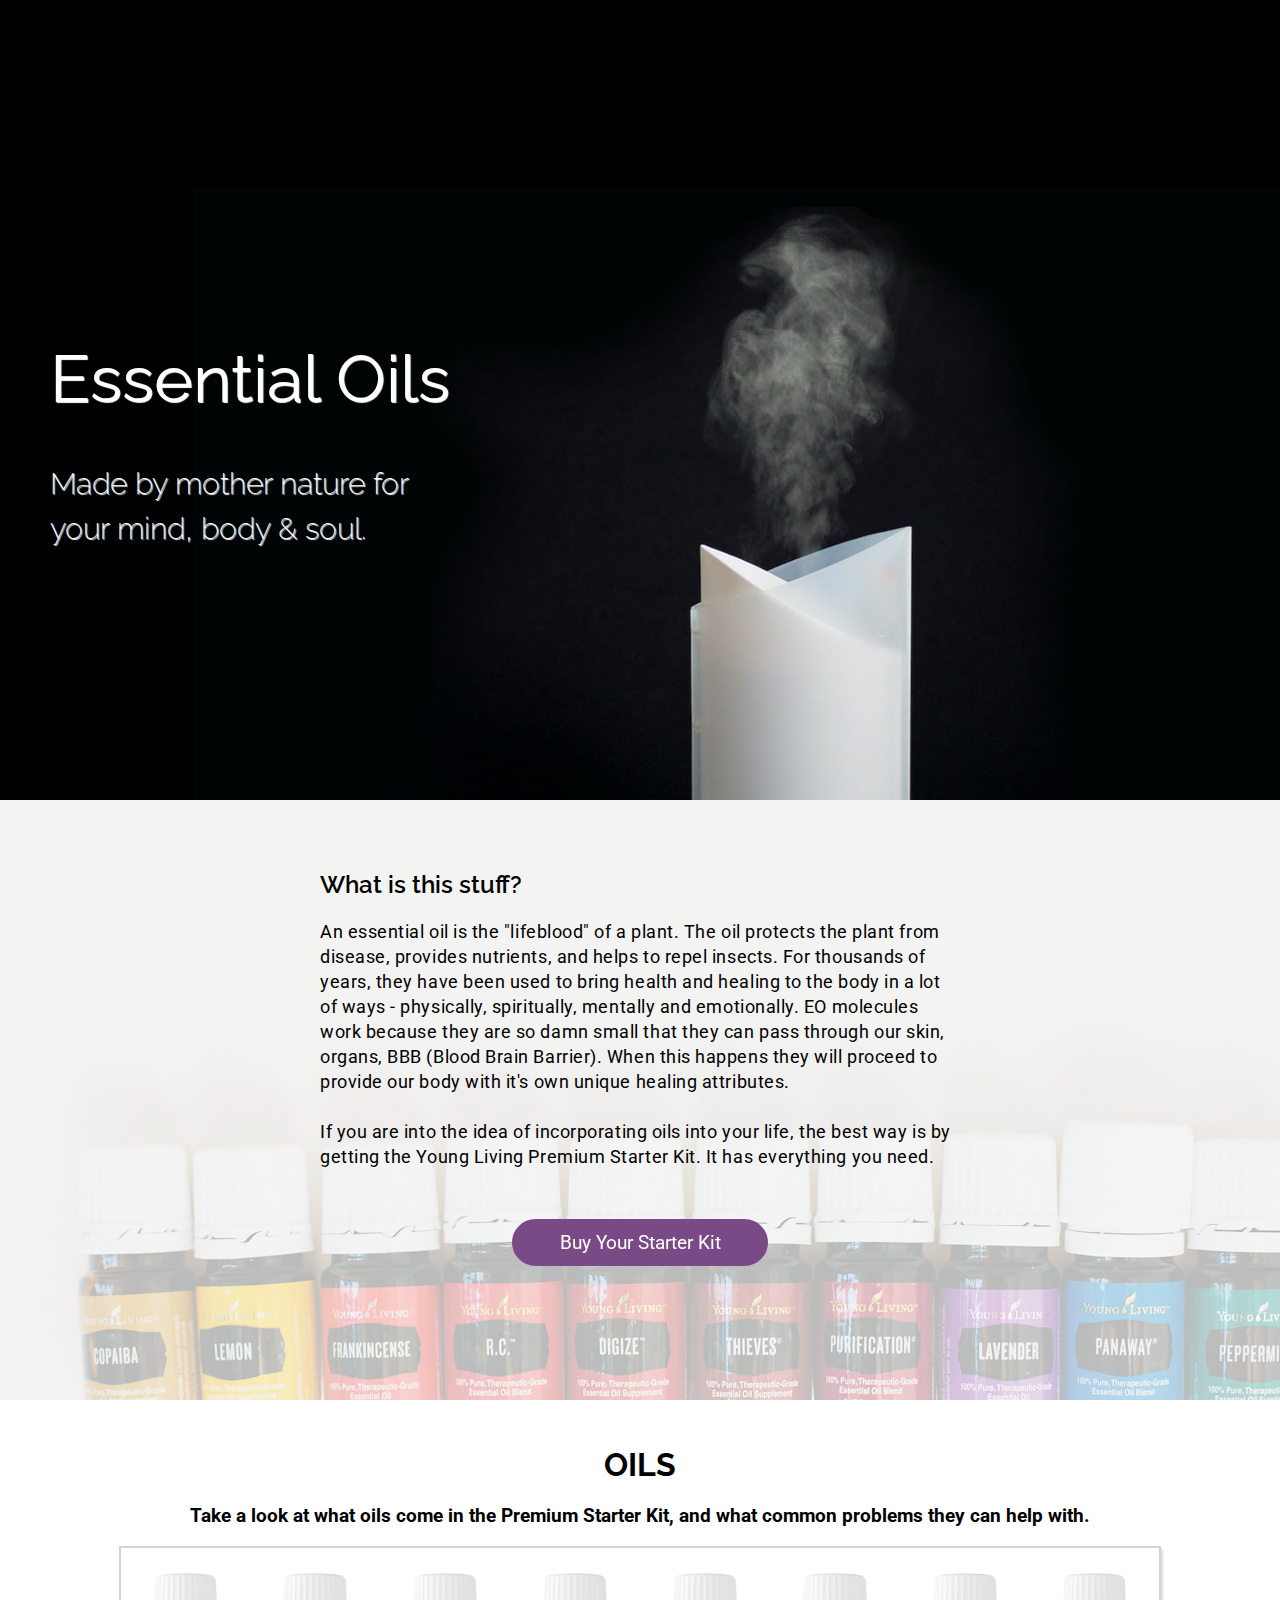
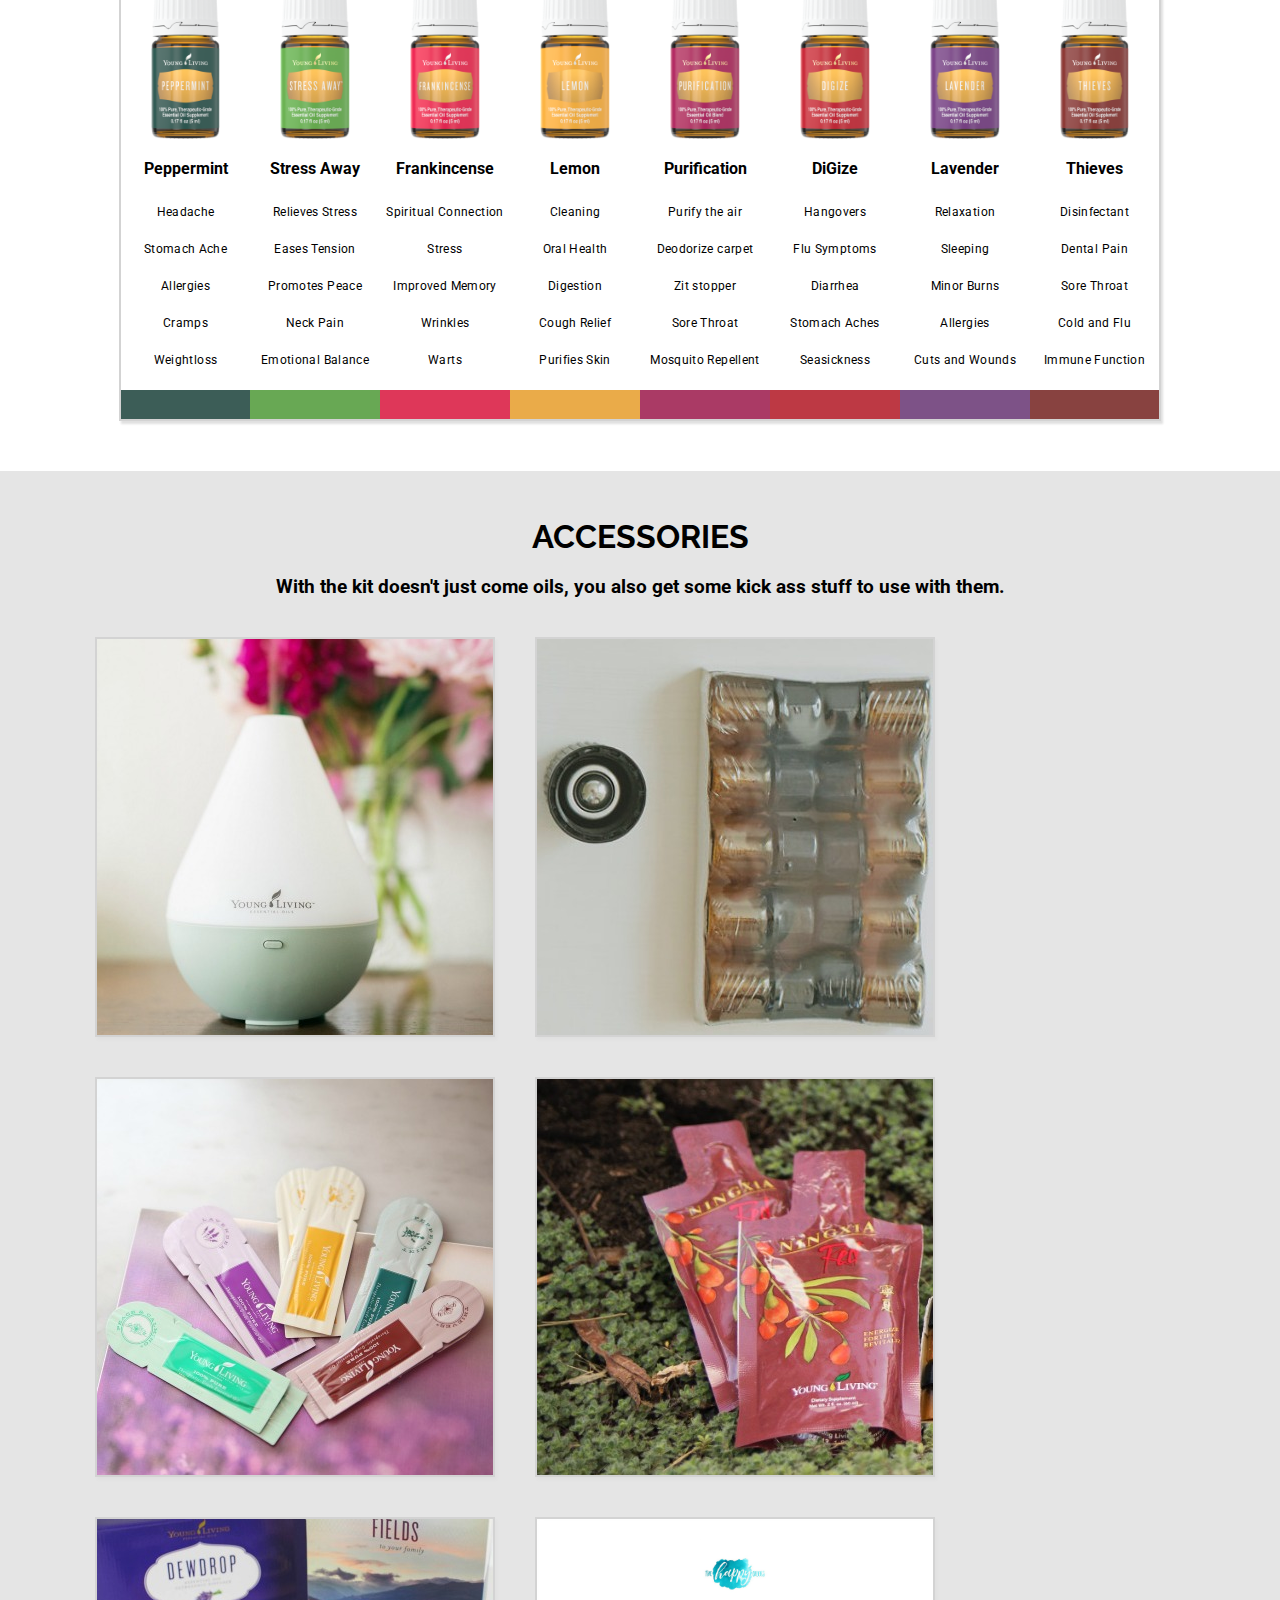
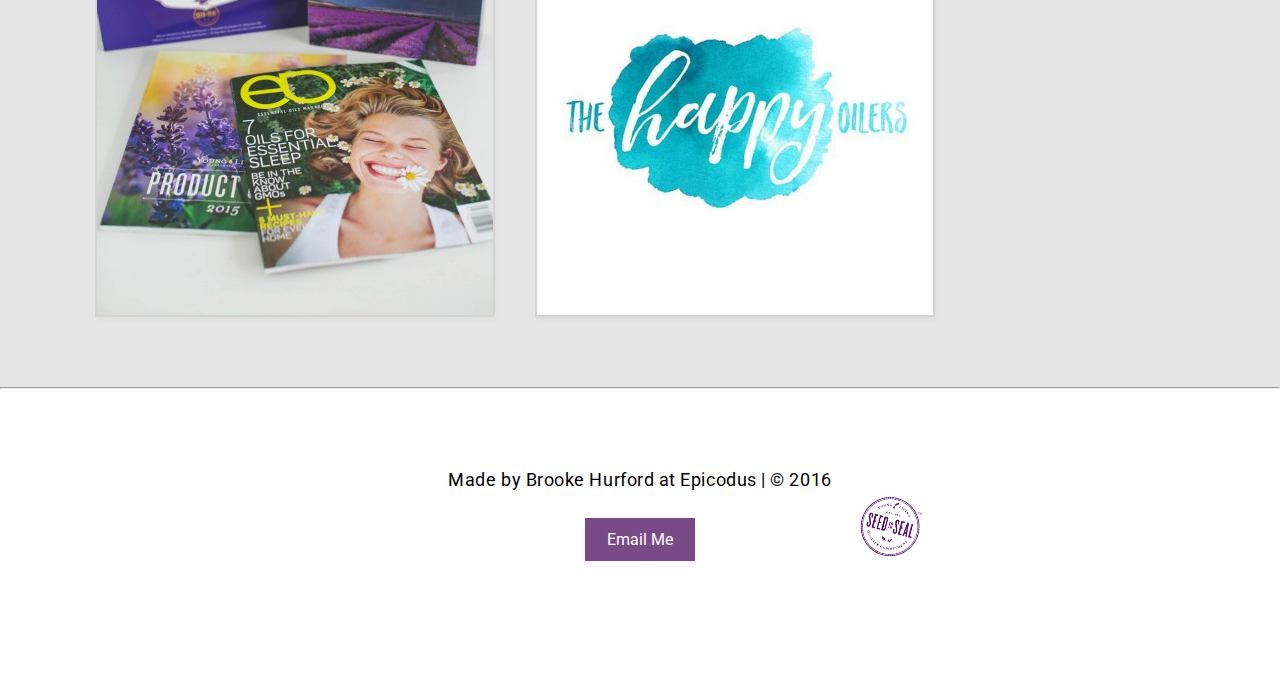
==== index.html @ 5f3150ab "Add initial files and create Sass partials" ====
<!DOCTYPE html>
<html>
  <head>
    <link rel="stylesheet" href="css/application.css">
    <link href='https://fonts.googleapis.com/css?family=Raleway:400,700,400italic,600|Roboto:400,400italic,700' rel='stylesheet' type='text/css'>
    <title>EO Starter Kit</title>
  </head>
  <body>
    <div id="header">
      <div class="tagline">
        <h1>Essential Oils</h1>
        <h2>Made by mother nature for your mind, body &#38; soul.</h2>
      </div>
    </div>
    <div id="summary">
      <div class="transparent">
        <div class="summaryCenter">
          <h2>What is this stuff?</h2>
          <p>An essential oil is the &#34;lifeblood&#34; of a plant. The oil protects the plant from disease, provides nutrients, and helps to repel insects. For thousands of years, they have been used to bring health and healing to the body in a lot of ways - physically, spiritually, mentally and emotionally. EO molecules work because they are so damn small that they can pass through our skin, organs, BBB (Blood Brain Barrier). When this happens they will proceed to provide our body with it's own unique healing attributes.<br></br>

          If you are into the idea of incorporating oils into your life, the best way is by getting the Young Living Premium Starter Kit. It has everything you need.</p>
          <a class="hvr-grow" href="https://www.youngliving.com/vo/#/signup/start?sponsorid=3085150&enrollerid=3085150&isocountrycode=US&isolanguagecode=en&type=member" target="_blank">Buy Your Starter Kit</a>
        </div>
      </div>
    </div>
    <div id="table">
      <h1>OILS</h1>
      <h3>Take a look at what oils come in the Premium Starter Kit, and what common problems they can help with.</h3>
      <table id="youngLivingOils">
        <thead>
          <tr>
            <td><img src="img/Peppermint.png"></td>
            <td><img src="img/StressAway2.png"></td>
            <td><img src="img/Frank.png"></td>
            <td><img src="img/Lemon.png"></td>
            <td><img src="img/purification.png"></td>
            <td><img src="img/DiGize.png"></td>
            <td><img src="img/Lavender.png"></td>
            <td><img src="img/Thieves.png"></td>
          </tr>
        </thead>
        <tbody>
          <tr>
            <th>Peppermint</th>
            <th>Stress Away</th>
            <th>Frankincense</th>
            <th>Lemon</th>
            <th>Purification</th>
            <th>DiGize</th>
            <th>Lavender</th>
            <th>Thieves</th>
          </tr>
          <tr>
            <td id="peppermint">
              <p>Headache</p>
              <p>Stomach Ache</p>
              <p>Allergies</p>
              <p>Cramps</p>
              <p>Weightloss</p>
            </td>
            <td id="stressAway">
              <p>Relieves Stress</p>
              <p>Eases Tension</p>
              <p>Promotes Peace</p>
              <p>Neck Pain</p>
              <p>Emotional Balance</p>
            </td>
            <td id="frankinsense">
              <p>Spiritual Connection</p>
              <p>Stress</p>
              <p>Improved Memory</p>
              <p>Wrinkles</p>
              <p>Warts</p>
            </td>
            <td id="lemon">
              <p>Cleaning</p>
              <p>Oral Health</p>
              <p>Digestion</p>
              <p>Cough Relief</p>
              <p>Purifies Skin</p>
            </td>
            <td id="purification">
              <p>Purify the air</p>
              <p>Deodorize carpet</p>
              <p>Zit stopper</p>
              <p>Sore Throat</p>
              <p>Mosquito Repellent</p>
            </td>
            <td id="digize">
              <p>Hangovers</p>
              <p>Flu Symptoms</p>
              <p>Diarrhea</p>
              <p>Stomach Aches</p>
              <p>Seasickness</p>
            </td>
            <td id="lavender">
              <p>Relaxation</p>
              <p>Sleeping</p>
              <p>Minor Burns</p>
              <p>Allergies</p>
              <p>Cuts and Wounds</p>
            </td>
            <td id="thieves">
              <p>Disinfectant</p>
              <p>Dental Pain</p>
              <p>Sore Throat</p>
              <p>Cold and Flu</p>
              <p>Immune Function</p>
            </td>
          </tr>
          <tr>
            <td class="peppermint"></td>
            <td class="green"></td>
            <td class="deepPink"></td>
            <td class="lemon"></td>
            <td class="purification"></td>
            <td class="digize"></td>
            <td class="purple"></td>
            <td class="redBrown"></td>
          </tr>
        </tbody>
      </table>
    </div>
    <div id="accessories">
      <h1>ACCESSORIES</h1>
      <h3>With the kit doesn&#39;t just come oils, you also get some kick ass stuff to use with them.</h3>
      <div id="gallery">
        <div class="dewdrop">
        </div>
        <div class="bottles">
        </div>
        <div class="packets">
        </div>
        <div class="red">
        </div>
        <div class="magazines">
        </div>
        <div class="happyoiler">
          <a><img src="img/happyoiler.jpg"></a>
        </div>
      </div>
    </div>
    <div id="footer">
      <hr>
      <p>Made by Brooke Hurford at Epicodus | &#169; 2016</p>
      <a href="mailto:brookebhurford@gmail.com">Email Me</a>
      <img class="seed" src="img/seed-to-seal.png">
    </div>
  </body>
</html>
---- css/application.css ----
*,
*::before,
*::after {
  -webkit-box-sizing: border-box;
  -moz-box-sizing: border-box;
  box-sizing: border-box; }

body {
  margin: 0px;
  font-family: 'Roboto', sans-serif; }

h1 {
  font-family: 'Raleway', sans-serif; }

h2 {
  font-family: 'Raleway', sans-serif;
  font-weight: 600; }

p {
  letter-spacing: .03em;
  line-height: 25px;
  font-size: 18px; }

hr {
  margin-top: 0; }

.hvr-grow {
  display: inline-block;
  vertical-align: middle;
  -webkit-transform: translateZ(0);
  transform: translateZ(0);
  box-shadow: 0 0 1px transparent;
  -webkit-backface-visibility: hidden;
  backface-visibility: hidden;
  -moz-osx-font-smoothing: grayscale;
  -webkit-transition-duration: 0.3s;
  transition-duration: 0.3s;
  -webkit-transition-property: transform;
  transition-property: transform; }

.hvr-grow:hover, .hvr-grow:focus, .hvr-grow:active {
  -webkit-transform: scale(1.1);
  transform: scale(1.1); }

#header {
  background-image: url("../img/bamboo-top.png");
  height: 800px;
  width: 100%;
  background-size: cover; }

.tagline {
  color: white;
  position: absolute;
  top: 340px;
  left: 50px; }

.tagline h1 {
  font-family: 'Raleway', sans-serif;
  font-weight: 500;
  font-size: 66px;
  font-weight: normal;
  margin-top: 0;
  text-shadow: 1px 1px 1px white; }

.tagline h2 {
  font-family: 'Raleway', sans-serif;
  font-weight: 200;
  font-size: 30px;
  text-shadow: 1px 1px 1px white;
  width: 60%;
  line-height: 45px; }

#summary {
  background-image: url("../img/oils.jpg");
  width: 100%;
  height: 600px;
  overflow: auto; }

#summary h2 {
  margin-top: 0;
  padding-top: 70px; }

.transparent {
  content: " ";
  z-index: 10;
  display: block;
  height: 600px;
  background: rgba(255, 255, 255, 0.7); }

.summaryCenter {
  margin-left: auto;
  margin-right: auto;
  width: 50%; }

#summary a {
  background-color: #794A86;
  color: white;
  display: block;
  margin-left: 30%;
  margin-right: 30%;
  font-size: 1.2em;
  border: 2px solid #794A86;
  border-radius: 100px;
  margin-top: 50px;
  padding: 10px 15px 10px 15px;
  text-align: center;
  text-decoration: none; }

/* Oils section and Table Content
=================*/
#youngLivingOils {
  margin-left: auto;
  margin-right: auto; }

#table {
  padding-top: 25px;
  width: 100%; }

#table h1, h3 {
  text-align: center; }

#table p {
  text-align: center;
  font-size: 12px;
  text-shadow: 1px 1px 1px white; }

table {
  border-collapse: collapse;
  border: 2px solid lightgrey;
  box-shadow: 2px 3px 2px #E0E0E0;
  overflow: hidden; }

img {
  max-width: 70px;
  display: block;
  margin-left: auto;
  margin-right: auto;
  margin-top: 20px;
  margin-bottom: 10px; }

tbody tr {
  border-left: 1px solid #E0E0E0; }

tbody tr td {
  width: 130px; }

tbody tr th {
  text-shadow: 0 2px 2px white; }

td, th {
  padding: 5px;
  position: relative;
  outline: 10; }

.redBrown {
  background-color: #884240;
  height: 30px;
  margin: 5px; }

.purple {
  background-color: #7d5287;
  height: 30px;
  margin: 5px; }

.digize {
  background-color: #bd3944;
  height: 30px;
  margin: 5px; }

.purification {
  background-color: #aa3a65;
  height: 30px;
  margin: 5px; }

.lemon {
  background-color: #EAAB49;
  height: 30px;
  margin: 5px; }

.deepPink {
  background-color: #de3759;
  height: 30px;
  margin: 5px; }

.green {
  background-color: #68a854;
  height: 30px;
  margin: 5px; }

.peppermint {
  background-color: #3C5D57;
  height: 30px;
  margin: 5px; }

/* ---- Table Hover Effects ----*/
td:hover::after, th:hover::after {
  content: '';
  height: 10000px;
  left: 0;
  position: absolute;
  top: -5000px;
  width: 100%;
  z-index: -1; }

td:hover::after,
th:hover::after {
  background-color: #E0E0E0; }

/* Accessories Section with Image Gallery
===================*/
#accessories {
  margin-top: 50px;
  margin-bottom: 0;
  padding-top: 25px;
  padding-bottom: 50px;
  background-color: rgba(0, 0, 0, 0.1); }

#accessories h1 {
  text-align: center; }

#gallery {
  margin: 0 auto;
  overflow: auto;
  padding-left: 75px; }

/* Image Gallery with Hovers
===================*/
/* ---- Dewdrop ----*/
.dewdrop {
  overflow: auto;
  float: left;
  width: 33%;
  height: 400px;
  width: 400px;
  border: 2px solid lightgrey;
  box-shadow: 2px 3px 2px #E0E0E0;
  margin: 20px; }

.dewdrop {
  position: relative;
  background-image: url("../img/dewdrop.jpg");
  width: 400px;
  height: 400px; }

.dewdrop:before {
  content: "";
  position: absolute;
  width: 100%;
  height: 100%;
  top: 0;
  left: 0;
  background: rgba(0, 0, 0, 0.5);
  opacity: 0;
  transition: all 1s;
  -webkit-transition: all 1s; }

.dewdrop:hover:before {
  color: white;
  opacity: 1;
  text-align: center;
  vertical-align: middle; }

.dewdrop:hover:after {
  content: "The Dewdrop Diffuser";
  color: white;
  position: absolute;
  top: 170px;
  left: 50px;
  font-size: 2em;
  text-align: center; }

/* ---- Small Bottles ----*/
.bottles {
  overflow: auto;
  float: left;
  width: 33%;
  height: 400px;
  width: 400px;
  border: 2px solid lightgrey;
  box-shadow: 2px 3px 2px #E0E0E0;
  margin: 20px; }

.bottles {
  position: relative;
  background-image: url("../img/small-bottles.jpg");
  width: 400px;
  height: 400px; }

.bottles:before {
  content: "";
  position: absolute;
  width: 100%;
  height: 100%;
  top: 0;
  left: 0;
  background: rgba(0, 0, 0, 0.5);
  opacity: 0;
  transition: all 1s;
  -webkit-transition: all 1s; }

.bottles:hover:before {
  color: white;
  opacity: 1;
  text-align: center;
  vertical-align: middle; }

.bottles:hover:after {
  width: 80%;
  content: "2oz Samples Bottles & Roller Top";
  color: white;
  position: absolute;
  top: 170px;
  left: 50px;
  font-size: 2em;
  text-align: center; }

/* ---- Sample Packets ----*/
.packets {
  overflow: auto;
  float: left;
  width: 33%;
  height: 400px;
  width: 400px;
  border: 2px solid lightgrey;
  box-shadow: 2px 3px 2px #E0E0E0;
  margin: 20px; }

.packets {
  position: relative;
  background-image: url("../img/sample-packets.jpg");
  width: 400px;
  height: 400px; }

.packets:before {
  content: "";
  position: absolute;
  width: 100%;
  height: 100%;
  top: 0;
  left: 0;
  background: rgba(0, 0, 0, 0.5);
  opacity: 0;
  transition: all 1s;
  -webkit-transition: all 1s; }

.packets:hover:before {
  color: white;
  opacity: 1;
  text-align: center;
  vertical-align: middle; }

.packets:hover:after {
  width: 80%;
  content: "4oz Sample Packets";
  color: white;
  position: absolute;
  top: 170px;
  left: 50px;
  font-size: 2em;
  text-align: center; }

/* ---- Ningxia Red Packets ----*/
.red {
  overflow: auto;
  float: left;
  width: 33%;
  height: 400px;
  width: 400px;
  border: 2px solid lightgrey;
  box-shadow: 2px 3px 2px #E0E0E0;
  margin: 20px; }

.red {
  position: relative;
  background-image: url("../img/red.jpg");
  width: 400px;
  height: 400px; }

.red:before {
  content: "";
  position: absolute;
  width: 100%;
  height: 100%;
  top: 0;
  left: 0;
  background: rgba(0, 0, 0, 0.5);
  opacity: 0;
  transition: all 1s;
  -webkit-transition: all 1s; }

.red:hover:before {
  color: white;
  opacity: 1;
  text-align: center;
  vertical-align: middle; }

.red:hover:after {
  width: 80%;
  content: "Samples of Ningxia Red";
  color: white;
  position: absolute;
  top: 170px;
  left: 40px;
  font-size: 2em;
  text-align: center; }

/* ---- Magazines ----*/
.magazines {
  overflow: auto;
  float: left;
  width: 33%;
  height: 400px;
  width: 400px;
  border: 2px solid lightgrey;
  box-shadow: 2px 3px 2px #E0E0E0;
  margin: 20px; }

.magazines {
  position: relative;
  background-image: url("../img/magazines.jpg");
  width: 400px;
  height: 400px; }

.magazines:before {
  content: "";
  position: absolute;
  width: 100%;
  height: 100%;
  top: 0;
  left: 0;
  background: rgba(0, 0, 0, 0.5);
  opacity: 0;
  transition: all 1s;
  -webkit-transition: all 1s; }

.magazines:hover:before {
  color: white;
  opacity: 1;
  text-align: center;
  vertical-align: middle; }

.magazines:hover:after {
  width: 80%;
  content: "Literature to Help You Learn About Oils";
  color: white;
  position: absolute;
  top: 170px;
  left: 40px;
  font-size: 2em;
  text-align: center; }

/* ---- Happy Oiler ----*/
.happyoiler {
  overflow: auto;
  float: left;
  width: 33%;
  height: 400px;
  width: 400px;
  border: 2px solid lightgrey;
  box-shadow: 2px 3px 2px #E0E0E0;
  margin: 20px; }

.happyoiler {
  position: relative;
  background-image: url("../img/happyoiler.jpg");
  width: 400px;
  height: 400px; }

.happyoiler:before {
  content: "";
  position: absolute;
  width: 100%;
  height: 100%;
  top: 0;
  left: 0;
  background: rgba(0, 0, 0, 0.5);
  opacity: 0;
  transition: all 1s;
  -webkit-transition: all 1s; }

.happyoiler:hover:before {
  color: white;
  opacity: 1;
  text-align: center;
  vertical-align: middle; }

.happyoiler:hover:after {
  width: 80%;
  content: "Join a Community of Fellow Oilers";
  color: white;
  position: absolute;
  top: 170px;
  left: 40px;
  font-size: 2em;
  text-align: center; }

/* Footer
===================*/
#footer {
  padding-bottom: 30px;
  text-align: center; }

#footer p {
  padding-top: 60px;
  padding-bottom: 20px; }

#footer a {
  text-decoration: none;
  border: 2px solid #794A86;
  background-color: #794A86;
  color: white;
  padding: 10px 20px 10px 20px; }

#footer a:hover {
  border: 2px solid #794A86;
  background-color: white;
  color: #794A86;
  padding: 10px 20px 10px 20px; }

#footer img {
  position: relative;
  left: 250px;
  bottom: 75px;
  transform: rotate(15deg); }

/*# sourceMappingURL=application.css.map */
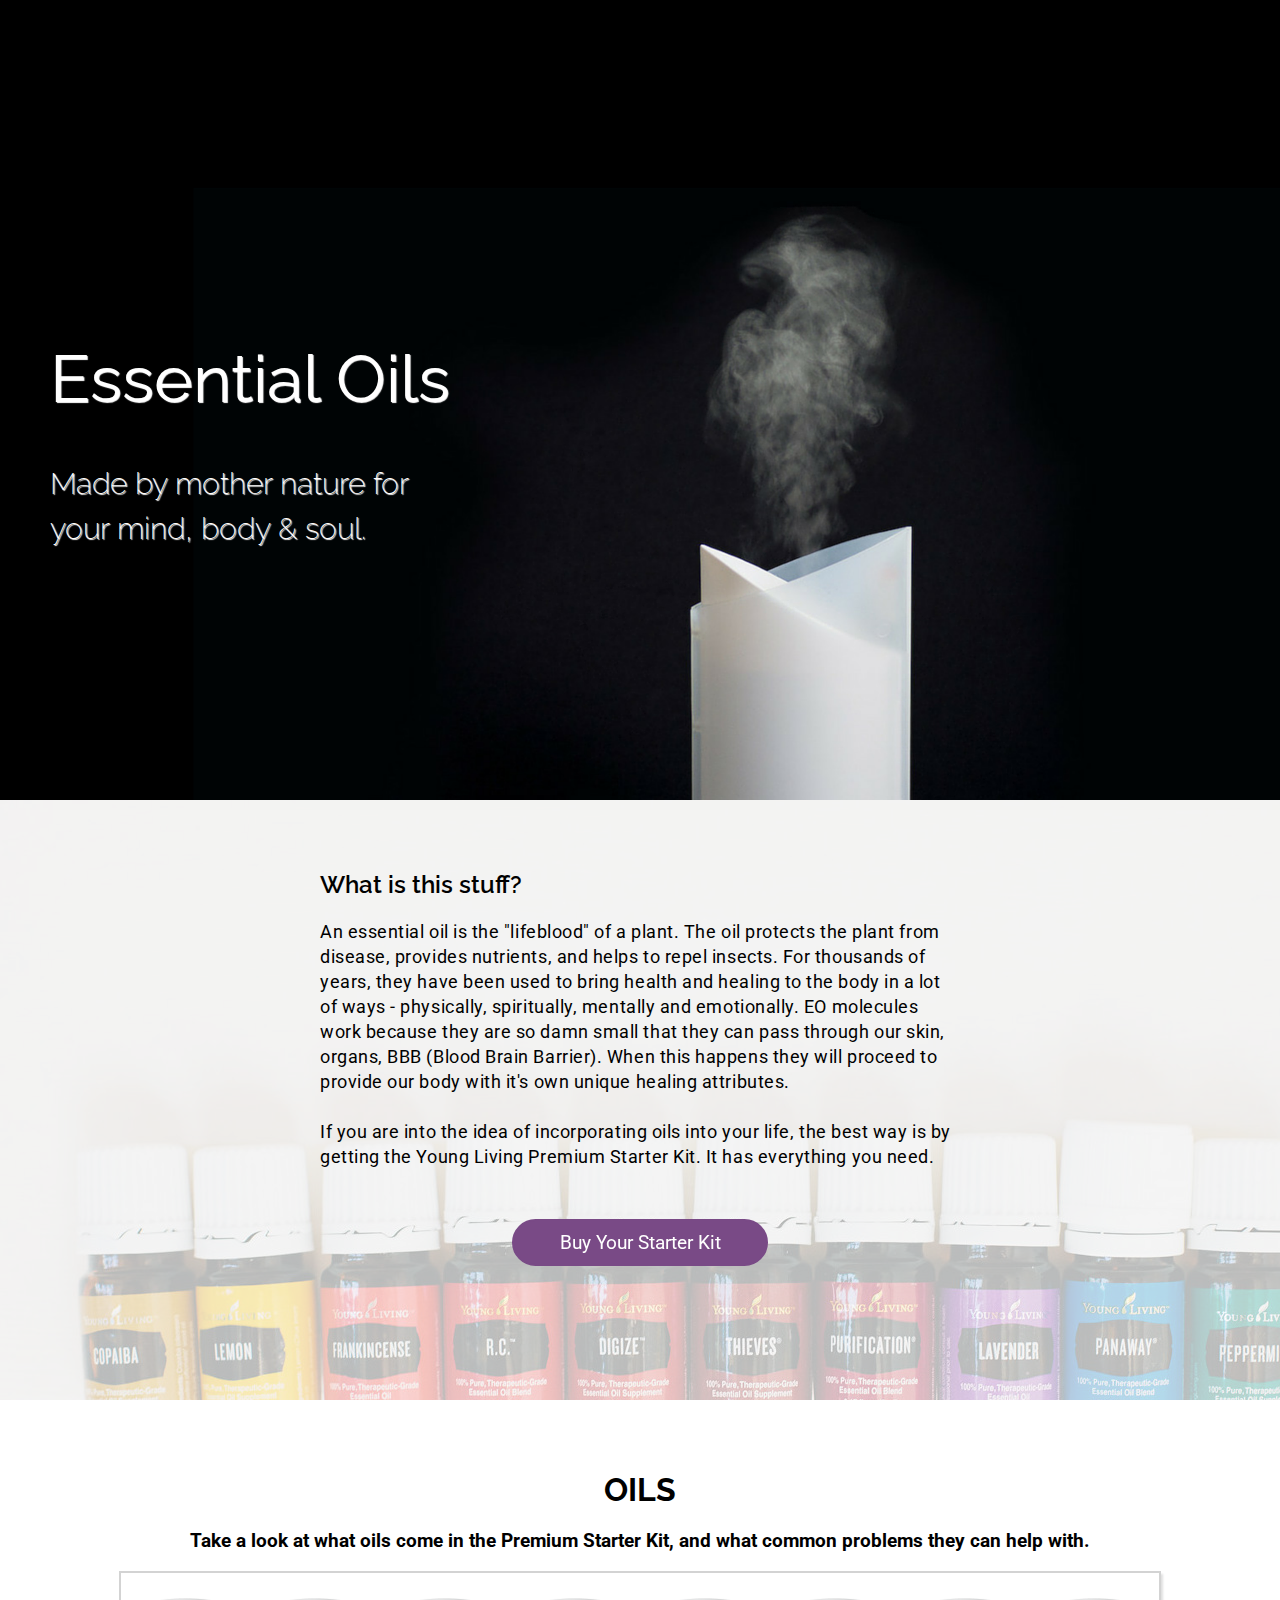
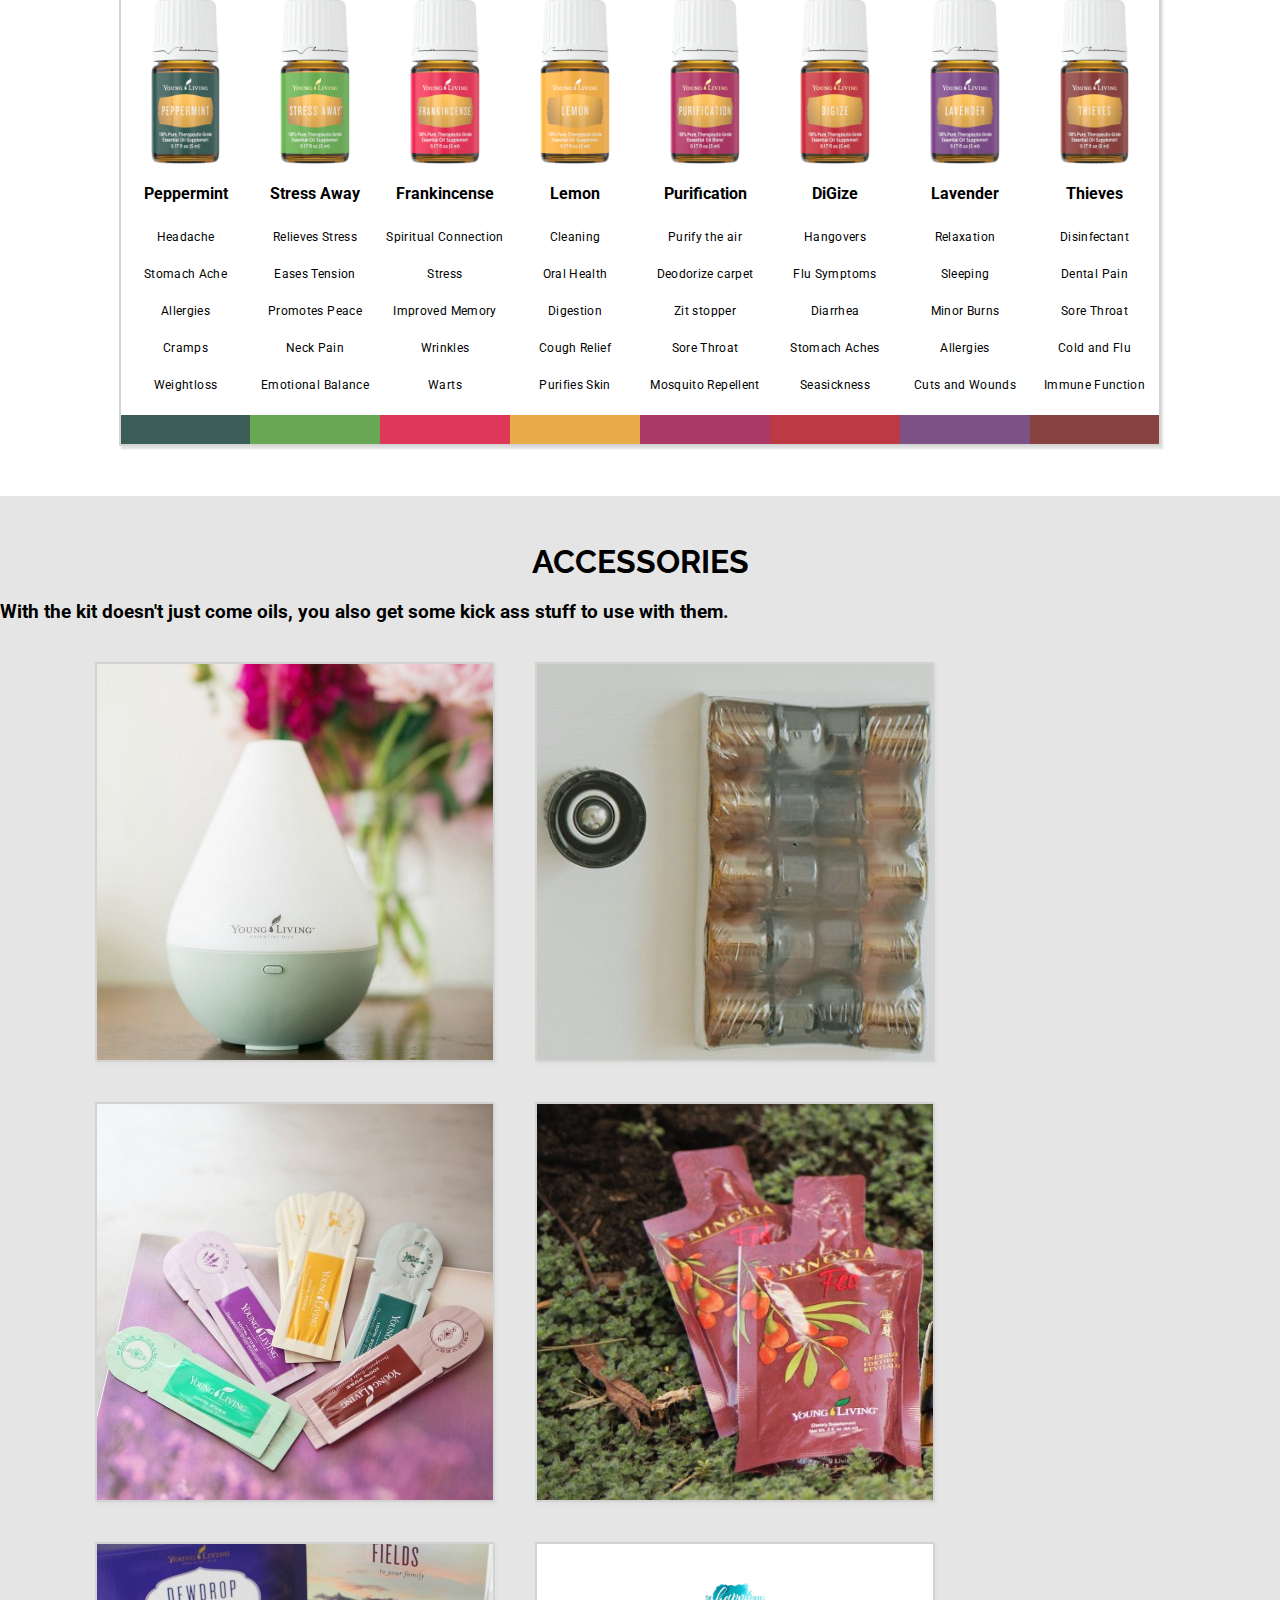
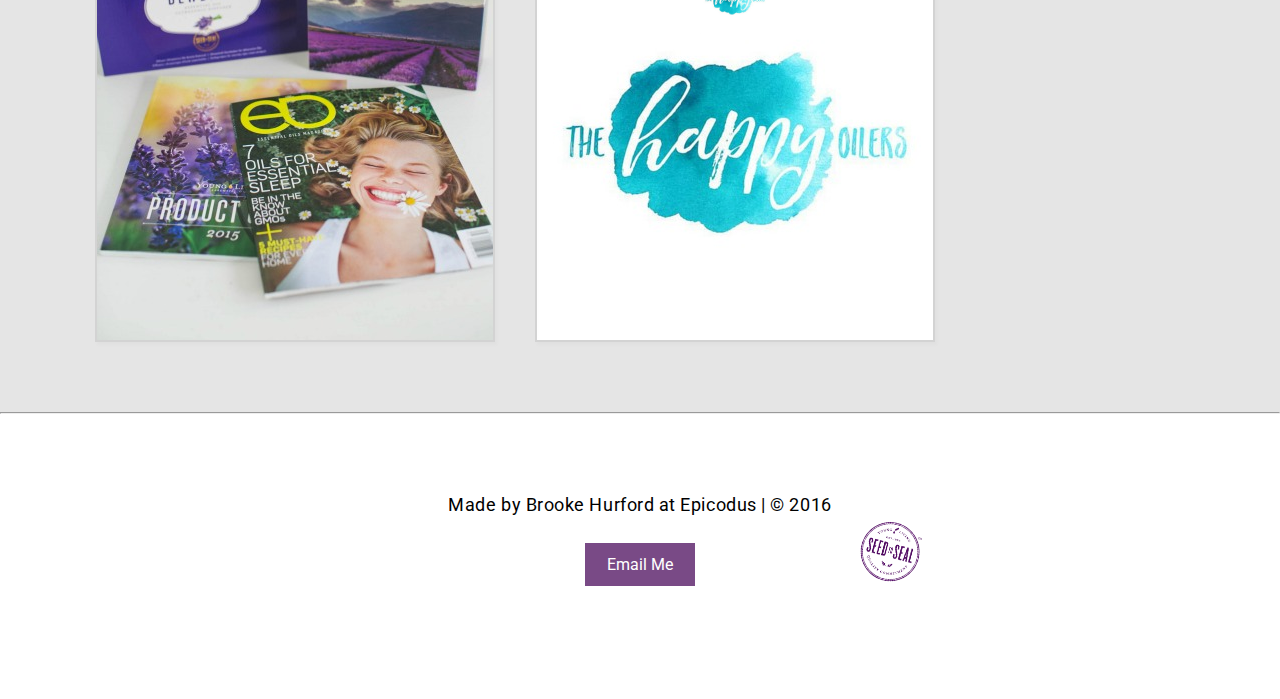
==== commit 78821dd4: "Refactor tables even more using mixin and each loop" ====
--- a/index.html
+++ b/index.html
@@ -110,13 +110,13 @@
           </tr>
           <tr>
             <td class="peppermint"></td>
-            <td class="green"></td>
-            <td class="deepPink"></td>
+            <td class="stressAway"></td>
+            <td class="frank"></td>
             <td class="lemon"></td>
             <td class="purification"></td>
             <td class="digize"></td>
-            <td class="purple"></td>
-            <td class="redBrown"></td>
+            <td class="lavender"></td>
+            <td class="thieves"></td>
           </tr>
         </tbody>
       </table>
--- a/css/application.css
+++ b/css/application.css
@@ -37,212 +37,38 @@
   transition-duration: 0.3s;
   -webkit-transition-property: transform;
   transition-property: transform; }
-
-.hvr-grow:hover, .hvr-grow:focus, .hvr-grow:active {
-  -webkit-transform: scale(1.1);
-  transform: scale(1.1); }
-
-#header {
-  background-image: url("../img/bamboo-top.png");
-  height: 800px;
-  width: 100%;
-  background-size: cover; }
-
-.tagline {
-  color: white;
-  position: absolute;
-  top: 340px;
-  left: 50px; }
-
-.tagline h1 {
-  font-family: 'Raleway', sans-serif;
-  font-weight: 500;
-  font-size: 66px;
-  font-weight: normal;
-  margin-top: 0;
-  text-shadow: 1px 1px 1px white; }
-
-.tagline h2 {
-  font-family: 'Raleway', sans-serif;
-  font-weight: 200;
-  font-size: 30px;
-  text-shadow: 1px 1px 1px white;
-  width: 60%;
-  line-height: 45px; }
-
-#summary {
-  background-image: url("../img/oils.jpg");
-  width: 100%;
-  height: 600px;
-  overflow: auto; }
-
-#summary h2 {
-  margin-top: 0;
-  padding-top: 70px; }
-
-.transparent {
-  content: " ";
-  z-index: 10;
-  display: block;
-  height: 600px;
-  background: rgba(255, 255, 255, 0.7); }
-
-.summaryCenter {
-  margin-left: auto;
-  margin-right: auto;
-  width: 50%; }
-
-#summary a {
-  background-color: #794A86;
-  color: white;
-  display: block;
-  margin-left: 30%;
-  margin-right: 30%;
-  font-size: 1.2em;
-  border: 2px solid #794A86;
-  border-radius: 100px;
-  margin-top: 50px;
-  padding: 10px 15px 10px 15px;
-  text-align: center;
-  text-decoration: none; }
-
-/* Oils section and Table Content
-=================*/
-#youngLivingOils {
+  .hvr-grow:hover {
+    -webkit-transform: scale(1.1);
+    transform: scale(1.1); }
+  .hvr-grow:focus {
+    -webkit-transform: scale(1.1);
+    transform: scale(1.1); }
+  .hvr-grow:active {
+    -webkit-transform: scale(1.1);
+    transform: scale(1.1); }
+
+#summary a, #table h1, #table h3, #table p, #accessories h1, #footer {
+  text-align: center; }
+
+.summaryCenter, #youngLivingOils {
   margin-left: auto;
   margin-right: auto; }
 
-#table {
-  padding-top: 25px;
-  width: 100%; }
-
-#table h1, h3 {
-  text-align: center; }
-
-#table p {
-  text-align: center;
-  font-size: 12px;
-  text-shadow: 1px 1px 1px white; }
-
-table {
-  border-collapse: collapse;
-  border: 2px solid lightgrey;
-  box-shadow: 2px 3px 2px #E0E0E0;
-  overflow: hidden; }
-
-img {
-  max-width: 70px;
-  display: block;
-  margin-left: auto;
-  margin-right: auto;
-  margin-top: 20px;
-  margin-bottom: 10px; }
-
-tbody tr {
-  border-left: 1px solid #E0E0E0; }
-
-tbody tr td {
-  width: 130px; }
-
-tbody tr th {
-  text-shadow: 0 2px 2px white; }
-
-td, th {
-  padding: 5px;
-  position: relative;
-  outline: 10; }
-
-.redBrown {
-  background-color: #884240;
-  height: 30px;
-  margin: 5px; }
-
-.purple {
-  background-color: #7d5287;
-  height: 30px;
-  margin: 5px; }
-
-.digize {
-  background-color: #bd3944;
-  height: 30px;
-  margin: 5px; }
-
-.purification {
-  background-color: #aa3a65;
-  height: 30px;
-  margin: 5px; }
-
-.lemon {
-  background-color: #EAAB49;
-  height: 30px;
-  margin: 5px; }
-
-.deepPink {
-  background-color: #de3759;
-  height: 30px;
-  margin: 5px; }
-
-.green {
-  background-color: #68a854;
-  height: 30px;
-  margin: 5px; }
-
-.peppermint {
-  background-color: #3C5D57;
-  height: 30px;
-  margin: 5px; }
-
-/* ---- Table Hover Effects ----*/
-td:hover::after, th:hover::after {
-  content: '';
-  height: 10000px;
-  left: 0;
-  position: absolute;
-  top: -5000px;
-  width: 100%;
-  z-index: -1; }
-
-td:hover::after,
-th:hover::after {
-  background-color: #E0E0E0; }
-
-/* Accessories Section with Image Gallery
-===================*/
-#accessories {
-  margin-top: 50px;
-  margin-bottom: 0;
-  padding-top: 25px;
-  padding-bottom: 50px;
-  background-color: rgba(0, 0, 0, 0.1); }
-
-#accessories h1 {
-  text-align: center; }
-
-#gallery {
-  margin: 0 auto;
-  overflow: auto;
-  padding-left: 75px; }
-
-/* Image Gallery with Hovers
-===================*/
-/* ---- Dewdrop ----*/
-.dewdrop {
+.dewdrop, .bottles, .packets, .red, .magazines, .happyoiler {
   overflow: auto;
   float: left;
   width: 33%;
   height: 400px;
-  width: 400px;
   border: 2px solid lightgrey;
   box-shadow: 2px 3px 2px #E0E0E0;
   margin: 20px; }
 
-.dewdrop {
+.dewdrop, .bottles, .packets, .red, .magazines, .happyoiler {
   position: relative;
-  background-image: url("../img/dewdrop.jpg");
   width: 400px;
   height: 400px; }
 
-.dewdrop:before {
+.dewdrop:before, .bottles:before, .packets:before, .red:before, .magazines:before, .happyoiler:before {
   content: "";
   position: absolute;
   width: 100%;
@@ -254,255 +80,241 @@
   transition: all 1s;
   -webkit-transition: all 1s; }
 
-.dewdrop:hover:before {
+.dewdrop:hover:before, .bottles:hover:before, .packets:hover:before, .red:hover:before, .magazines:hover:before, .happyoiler:hover:before {
   color: white;
   opacity: 1;
   text-align: center;
   vertical-align: middle; }
 
-.dewdrop:hover:after {
-  content: "The Dewdrop Diffuser";
+.dewdrop:hover:after, .bottles:hover:after, .packets:hover:after, .red:hover:after, .magazines:hover:after, .happyoiler:hover:after {
   color: white;
   position: absolute;
-  top: 170px;
-  left: 50px;
   font-size: 2em;
   text-align: center; }
 
+#header {
+  background-image: url("../img/bamboo-top.png");
+  height: 800px;
+  width: 100%;
+  background-size: cover; }
+
+.tagline {
+  color: #fff;
+  position: absolute;
+  top: 340px;
+  left: 50px; }
+  .tagline h1 {
+    font-family: "Raleway", sans-serif;
+    font-weight: 500;
+    font-size: 66px;
+    font-weight: normal;
+    margin-top: 0;
+    text-shadow: 1px 1px 1px white; }
+  .tagline h2 {
+    font-family: "Raleway", sans-serif;
+    font-weight: 200;
+    font-size: 30px;
+    text-shadow: 1px 1px 1px white;
+    width: 60%;
+    line-height: 45px; }
+
+#summary {
+  background-image: url("../img/oils.jpg");
+  width: 100%;
+  height: 600px;
+  overflow: auto; }
+  #summary h2 {
+    margin-top: 0;
+    padding-top: 70px; }
+  #summary a {
+    background-color: #794A86;
+    color: #fff;
+    display: block;
+    margin-left: 30%;
+    margin-right: 30%;
+    font-size: 1.2em;
+    border: 2px solid #794A86;
+    border-radius: 100px;
+    margin-top: 50px;
+    padding: 10px 15px 10px 15px;
+    text-decoration: none; }
+
+.transparent {
+  content: " ";
+  z-index: 10;
+  display: block;
+  height: 600px;
+  background: rgba(255, 255, 255, 0.7); }
+
+.summaryCenter {
+  width: 50%; }
+
+/* Oils section and Table Content
+=================*/
+#table {
+  padding-top: 50px;
+  width: 100%; }
+  #table p {
+    font-size: 12px;
+    text-shadow: 1px 1px 1px white; }
+
+table {
+  border-collapse: collapse;
+  border: 2px solid lightgrey;
+  box-shadow: 2px 3px 2px #E0E0E0;
+  overflow: hidden; }
+
+img {
+  max-width: 70px;
+  display: block;
+  margin-left: auto;
+  margin-right: auto;
+  margin-top: 20px;
+  margin-bottom: 10px; }
+
+tbody tr {
+  border-left: 1px solid #E0E0E0; }
+
+tbody tr td {
+  width: 130px; }
+
+tbody tr th {
+  text-shadow: 0 2px 2px white; }
+
+td, th {
+  padding: 5px;
+  position: relative;
+  outline: 10; }
+
+.peppermint {
+  background-color: #3C5D57;
+  height: 30px;
+  margin: 5px; }
+
+.stressAway {
+  background-color: #68a854;
+  height: 30px;
+  margin: 5px; }
+
+.frank {
+  background-color: #de3759;
+  height: 30px;
+  margin: 5px; }
+
+.lemon {
+  background-color: #EAAB49;
+  height: 30px;
+  margin: 5px; }
+
+.purification {
+  background-color: #aa3a65;
+  height: 30px;
+  margin: 5px; }
+
+.digize {
+  background-color: #bd3944;
+  height: 30px;
+  margin: 5px; }
+
+.lavender {
+  background-color: #7d5287;
+  height: 30px;
+  margin: 5px; }
+
+.thieves {
+  background-color: #884240;
+  height: 30px;
+  margin: 5px; }
+
+/* ---- Table Hover Effects ----*/
+td:hover::after, th:hover::after {
+  content: '';
+  height: 10000px;
+  left: 0;
+  position: absolute;
+  top: -5000px;
+  width: 100%;
+  z-index: -1; }
+
+td:hover::after,
+th:hover::after {
+  background-color: #E0E0E0; }
+
+/* Accessories Section with Image Gallery
+===================*/
+#accessories {
+  margin-top: 50px;
+  margin-bottom: 0;
+  padding-top: 25px;
+  padding-bottom: 50px;
+  background-color: rgba(0, 0, 0, 0.1); }
+
+#gallery {
+  margin: 0 auto;
+  overflow: auto;
+  padding-left: 75px; }
+
+/* Image Gallery with Hovers
+===================*/
+.dewdrop {
+  background-image: url("../img/dewdrop.jpg"); }
+  .dewdrop:hover:after {
+    content: "The Dewdrop Diffuser";
+    top: 170px;
+    left: 50px; }
+
 /* ---- Small Bottles ----*/
 .bottles {
-  overflow: auto;
-  float: left;
-  width: 33%;
-  height: 400px;
-  width: 400px;
-  border: 2px solid lightgrey;
-  box-shadow: 2px 3px 2px #E0E0E0;
-  margin: 20px; }
-
-.bottles {
-  position: relative;
-  background-image: url("../img/small-bottles.jpg");
-  width: 400px;
-  height: 400px; }
-
-.bottles:before {
-  content: "";
-  position: absolute;
-  width: 100%;
-  height: 100%;
-  top: 0;
-  left: 0;
-  background: rgba(0, 0, 0, 0.5);
-  opacity: 0;
-  transition: all 1s;
-  -webkit-transition: all 1s; }
-
-.bottles:hover:before {
-  color: white;
-  opacity: 1;
-  text-align: center;
-  vertical-align: middle; }
-
-.bottles:hover:after {
-  width: 80%;
-  content: "2oz Samples Bottles & Roller Top";
-  color: white;
-  position: absolute;
-  top: 170px;
-  left: 50px;
-  font-size: 2em;
-  text-align: center; }
+  background-image: url("../img/small-bottles.jpg"); }
+  .bottles:hover:after {
+    content: "2oz Samples Bottles & Roller Top";
+    top: 170px;
+    left: 30px; }
 
 /* ---- Sample Packets ----*/
 .packets {
-  overflow: auto;
-  float: left;
-  width: 33%;
-  height: 400px;
-  width: 400px;
-  border: 2px solid lightgrey;
-  box-shadow: 2px 3px 2px #E0E0E0;
-  margin: 20px; }
-
-.packets {
-  position: relative;
-  background-image: url("../img/sample-packets.jpg");
-  width: 400px;
-  height: 400px; }
-
-.packets:before {
-  content: "";
-  position: absolute;
-  width: 100%;
-  height: 100%;
-  top: 0;
-  left: 0;
-  background: rgba(0, 0, 0, 0.5);
-  opacity: 0;
-  transition: all 1s;
-  -webkit-transition: all 1s; }
-
-.packets:hover:before {
-  color: white;
-  opacity: 1;
-  text-align: center;
-  vertical-align: middle; }
-
-.packets:hover:after {
-  width: 80%;
-  content: "4oz Sample Packets";
-  color: white;
-  position: absolute;
-  top: 170px;
-  left: 50px;
-  font-size: 2em;
-  text-align: center; }
+  background-image: url("../img/sample-packets.jpg"); }
+  .packets:hover:after {
+    content: "4oz Sample Packets";
+    top: 170px;
+    left: 50px; }
 
 /* ---- Ningxia Red Packets ----*/
 .red {
-  overflow: auto;
-  float: left;
-  width: 33%;
-  height: 400px;
-  width: 400px;
-  border: 2px solid lightgrey;
-  box-shadow: 2px 3px 2px #E0E0E0;
-  margin: 20px; }
-
-.red {
-  position: relative;
-  background-image: url("../img/red.jpg");
-  width: 400px;
-  height: 400px; }
-
-.red:before {
-  content: "";
-  position: absolute;
-  width: 100%;
-  height: 100%;
-  top: 0;
-  left: 0;
-  background: rgba(0, 0, 0, 0.5);
-  opacity: 0;
-  transition: all 1s;
-  -webkit-transition: all 1s; }
-
-.red:hover:before {
-  color: white;
-  opacity: 1;
-  text-align: center;
-  vertical-align: middle; }
-
-.red:hover:after {
-  width: 80%;
-  content: "Samples of Ningxia Red";
-  color: white;
-  position: absolute;
-  top: 170px;
-  left: 40px;
-  font-size: 2em;
-  text-align: center; }
+  background-image: url("../img/red.jpg"); }
+  .red:hover:after {
+    content: "Samples of Ningxia Red";
+    top: 170px;
+    left: 50px; }
 
 /* ---- Magazines ----*/
 .magazines {
-  overflow: auto;
-  float: left;
-  width: 33%;
-  height: 400px;
-  width: 400px;
-  border: 2px solid lightgrey;
-  box-shadow: 2px 3px 2px #E0E0E0;
-  margin: 20px; }
-
-.magazines {
-  position: relative;
-  background-image: url("../img/magazines.jpg");
-  width: 400px;
-  height: 400px; }
-
-.magazines:before {
-  content: "";
-  position: absolute;
-  width: 100%;
-  height: 100%;
-  top: 0;
-  left: 0;
-  background: rgba(0, 0, 0, 0.5);
-  opacity: 0;
-  transition: all 1s;
-  -webkit-transition: all 1s; }
-
-.magazines:hover:before {
-  color: white;
-  opacity: 1;
-  text-align: center;
-  vertical-align: middle; }
-
-.magazines:hover:after {
-  width: 80%;
-  content: "Literature to Help You Learn About Oils";
-  color: white;
-  position: absolute;
-  top: 170px;
-  left: 40px;
-  font-size: 2em;
-  text-align: center; }
+  background-image: url("../img/magazines.jpg"); }
+  .magazines:hover:after {
+    content: "Literature to Help You Learn About Oils";
+    top: 170px;
+    left: 50px; }
 
 /* ---- Happy Oiler ----*/
 .happyoiler {
-  overflow: auto;
-  float: left;
-  width: 33%;
-  height: 400px;
-  width: 400px;
-  border: 2px solid lightgrey;
-  box-shadow: 2px 3px 2px #E0E0E0;
-  margin: 20px; }
-
-.happyoiler {
-  position: relative;
-  background-image: url("../img/happyoiler.jpg");
-  width: 400px;
-  height: 400px; }
-
-.happyoiler:before {
-  content: "";
-  position: absolute;
-  width: 100%;
-  height: 100%;
-  top: 0;
-  left: 0;
-  background: rgba(0, 0, 0, 0.5);
-  opacity: 0;
-  transition: all 1s;
-  -webkit-transition: all 1s; }
-
-.happyoiler:hover:before {
-  color: white;
-  opacity: 1;
-  text-align: center;
-  vertical-align: middle; }
-
-.happyoiler:hover:after {
-  width: 80%;
-  content: "Join a Community of Fellow Oilers";
-  color: white;
-  position: absolute;
-  top: 170px;
-  left: 40px;
-  font-size: 2em;
-  text-align: center; }
+  background-image: url("../img/happyoiler.jpg"); }
+  .happyoiler:hover:after {
+    content: "Join a Community of Fellow Oilers";
+    top: 170px;
+    left: 40px; }
 
 /* Footer
 ===================*/
 #footer {
-  padding-bottom: 30px;
-  text-align: center; }
-
-#footer p {
-  padding-top: 60px;
-  padding-bottom: 20px; }
+  padding-bottom: 30px; }
+  #footer p {
+    padding-top: 60px;
+    padding-bottom: 20px; }
+  #footer img {
+    position: relative;
+    left: 250px;
+    bottom: 75px;
+    transform: rotate(15deg); }
 
 #footer a {
   text-decoration: none;
@@ -510,17 +322,311 @@
   background-color: #794A86;
   color: white;
   padding: 10px 20px 10px 20px; }
-
-#footer a:hover {
-  border: 2px solid #794A86;
-  background-color: white;
-  color: #794A86;
-  padding: 10px 20px 10px 20px; }
-
-#footer img {
-  position: relative;
-  left: 250px;
-  bottom: 75px;
-  transform: rotate(15deg); }
+  #footer a:hover {
+    border: 2px solid #794A86;
+    background-color: white;
+    color: #794A86;
+    padding: 10px 20px 10px 20px; }
+
+.box {
+  width: 100%;
+  height: 10px; }
+
+.box:nth-child(1) {
+  background: #fcfcfc; }
+
+.box:nth-child(2) {
+  background: #fafafa; }
+
+.box:nth-child(3) {
+  background: #f7f7f7; }
+
+.box:nth-child(4) {
+  background: whitesmoke; }
+
+.box:nth-child(5) {
+  background: #f2f2f2; }
+
+.box:nth-child(6) {
+  background: #f0f0f0; }
+
+.box:nth-child(7) {
+  background: #ededed; }
+
+.box:nth-child(8) {
+  background: #ebebeb; }
+
+.box:nth-child(9) {
+  background: #e8e8e8; }
+
+.box:nth-child(10) {
+  background: #e6e6e6; }
+
+.box:nth-child(11) {
+  background: #e3e3e3; }
+
+.box:nth-child(12) {
+  background: #e0e0e0; }
+
+.box:nth-child(13) {
+  background: #dedede; }
+
+.box:nth-child(14) {
+  background: #dbdbdb; }
+
+.box:nth-child(15) {
+  background: #d9d9d9; }
+
+.box:nth-child(16) {
+  background: #d6d6d6; }
+
+.box:nth-child(17) {
+  background: #d4d4d4; }
+
+.box:nth-child(18) {
+  background: #d1d1d1; }
+
+.box:nth-child(19) {
+  background: #cfcfcf; }
+
+.box:nth-child(20) {
+  background: #cccccc; }
+
+.box:nth-child(21) {
+  background: #c9c9c9; }
+
+.box:nth-child(22) {
+  background: #c7c7c7; }
+
+.box:nth-child(23) {
+  background: #c4c4c4; }
+
+.box:nth-child(24) {
+  background: #c2c2c2; }
+
+.box:nth-child(25) {
+  background: #bfbfbf; }
+
+.box:nth-child(26) {
+  background: #bdbdbd; }
+
+.box:nth-child(27) {
+  background: #bababa; }
+
+.box:nth-child(28) {
+  background: #b8b8b8; }
+
+.box:nth-child(29) {
+  background: #b5b5b5; }
+
+.box:nth-child(30) {
+  background: #b3b3b3; }
+
+.box:nth-child(31) {
+  background: #b0b0b0; }
+
+.box:nth-child(32) {
+  background: #adadad; }
+
+.box:nth-child(33) {
+  background: #ababab; }
+
+.box:nth-child(34) {
+  background: #a8a8a8; }
+
+.box:nth-child(35) {
+  background: #a6a6a6; }
+
+.box:nth-child(36) {
+  background: #a3a3a3; }
+
+.box:nth-child(37) {
+  background: #a1a1a1; }
+
+.box:nth-child(38) {
+  background: #9e9e9e; }
+
+.box:nth-child(39) {
+  background: #9c9c9c; }
+
+.box:nth-child(40) {
+  background: #999999; }
+
+.box:nth-child(41) {
+  background: #969696; }
+
+.box:nth-child(42) {
+  background: #949494; }
+
+.box:nth-child(43) {
+  background: #919191; }
+
+.box:nth-child(44) {
+  background: #8f8f8f; }
+
+.box:nth-child(45) {
+  background: #8c8c8c; }
+
+.box:nth-child(46) {
+  background: #8a8a8a; }
+
+.box:nth-child(47) {
+  background: #878787; }
+
+.box:nth-child(48) {
+  background: #858585; }
+
+.box:nth-child(49) {
+  background: #828282; }
+
+.box:nth-child(50) {
+  background: gray; }
+
+.box:nth-child(51) {
+  background: #7d7d7d; }
+
+.box:nth-child(52) {
+  background: #7a7a7a; }
+
+.box:nth-child(53) {
+  background: #787878; }
+
+.box:nth-child(54) {
+  background: #757575; }
+
+.box:nth-child(55) {
+  background: #737373; }
+
+.box:nth-child(56) {
+  background: #707070; }
+
+.box:nth-child(57) {
+  background: #6e6e6e; }
+
+.box:nth-child(58) {
+  background: #6b6b6b; }
+
+.box:nth-child(59) {
+  background: dimgray; }
+
+.box:nth-child(60) {
+  background: #666666; }
+
+.box:nth-child(61) {
+  background: #636363; }
+
+.box:nth-child(62) {
+  background: #616161; }
+
+.box:nth-child(63) {
+  background: #5e5e5e; }
+
+.box:nth-child(64) {
+  background: #5c5c5c; }
+
+.box:nth-child(65) {
+  background: #595959; }
+
+.box:nth-child(66) {
+  background: #575757; }
+
+.box:nth-child(67) {
+  background: #545454; }
+
+.box:nth-child(68) {
+  background: #525252; }
+
+.box:nth-child(69) {
+  background: #4f4f4f; }
+
+.box:nth-child(70) {
+  background: #4d4d4d; }
+
+.box:nth-child(71) {
+  background: #4a4a4a; }
+
+.box:nth-child(72) {
+  background: #474747; }
+
+.box:nth-child(73) {
+  background: #454545; }
+
+.box:nth-child(74) {
+  background: #424242; }
+
+.box:nth-child(75) {
+  background: #404040; }
+
+.box:nth-child(76) {
+  background: #3d3d3d; }
+
+.box:nth-child(77) {
+  background: #3b3b3b; }
+
+.box:nth-child(78) {
+  background: #383838; }
+
+.box:nth-child(79) {
+  background: #363636; }
+
+.box:nth-child(80) {
+  background: #333333; }
+
+.box:nth-child(81) {
+  background: #303030; }
+
+.box:nth-child(82) {
+  background: #2e2e2e; }
+
+.box:nth-child(83) {
+  background: #2b2b2b; }
+
+.box:nth-child(84) {
+  background: #292929; }
+
+.box:nth-child(85) {
+  background: #262626; }
+
+.box:nth-child(86) {
+  background: #242424; }
+
+.box:nth-child(87) {
+  background: #212121; }
+
+.box:nth-child(88) {
+  background: #1f1f1f; }
+
+.box:nth-child(89) {
+  background: #1c1c1c; }
+
+.box:nth-child(90) {
+  background: #1a1a1a; }
+
+.box:nth-child(91) {
+  background: #171717; }
+
+.box:nth-child(92) {
+  background: #141414; }
+
+.box:nth-child(93) {
+  background: #121212; }
+
+.box:nth-child(94) {
+  background: #0f0f0f; }
+
+.box:nth-child(95) {
+  background: #0d0d0d; }
+
+.box:nth-child(96) {
+  background: #0a0a0a; }
+
+.box:nth-child(97) {
+  background: #080808; }
+
+.box:nth-child(98) {
+  background: #050505; }
+
+.box:nth-child(99) {
+  background: #030303; }
 
 /*# sourceMappingURL=application.css.map */
